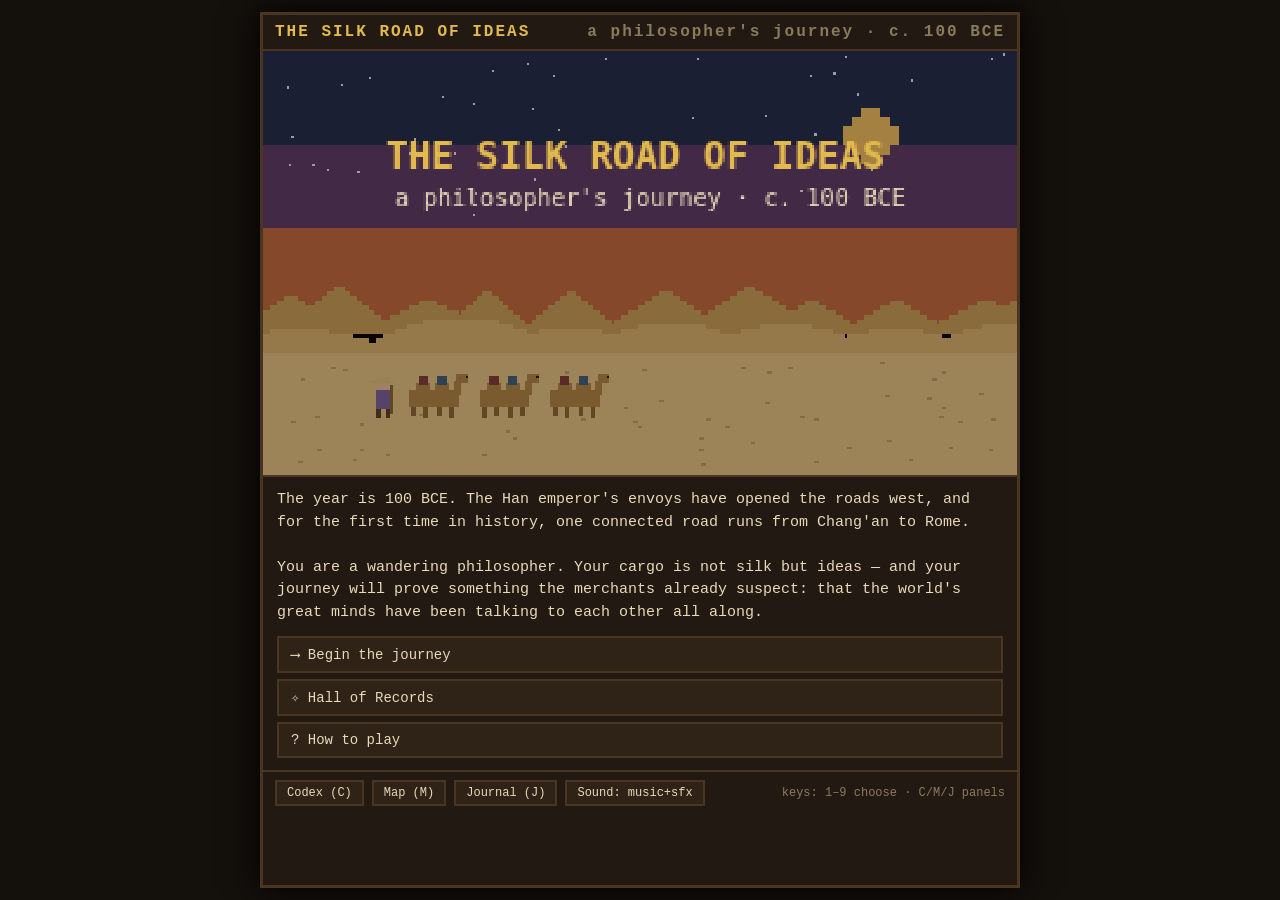
==== index.html @ 9b89be35 "Deploy v2.0: 23 philosophers, Alexandria detour, Envoy & Symposium modes, achievements https://claud" ====
<!DOCTYPE html>
<html lang="en">
<head>
<meta charset="UTF-8">
<meta name="viewport" content="width=device-width, initial-scale=1.0">
<title>The Silk Road of Ideas — A Philosopher's Journey</title>
<meta name="description" content="An Oregon Trail–style 2D pixel game set in 100 BCE: travel the Silk Road from Chang'an to Rome as a wandering philosopher and discover how the world's great philosophies are interconnected.">
<meta name="theme-color" content="#14100c">
<meta property="og:title" content="The Silk Road of Ideas — A Philosopher's Journey">
<meta property="og:description" content="Travel the Silk Road circa 100 BCE, survive the road, and collect the 17 real historical threads connecting the world's philosophies.">
<meta property="og:type" content="website">
<link rel="icon" href="data:image/svg+xml,<svg xmlns='http://www.w3.org/2000/svg' viewBox='0 0 100 100'><text y='.9em' font-size='90'>🐫</text></svg>">
<link rel="stylesheet" href="style.css">
</head>
<body>
<div id="toast" class="hidden"></div>
<div id="frame">
  <header id="titlebar">
    <span class="t-gold">THE SILK ROAD OF IDEAS</span>
    <span class="t-dim">a philosopher's journey &middot; c. 100 BCE</span>
  </header>

  <div id="statsbar" class="hidden">
    <span class="stat" id="st-day"></span>
    <span class="stat" id="st-food"></span>
    <span class="stat" id="st-water"></span>
    <span class="stat" id="st-silver"></span>
    <span class="stat" id="st-health"></span>
    <span class="stat" id="st-camels"></span>
    <span class="stat t-gold" id="st-insight"></span>
    <span class="stat t-jade" id="st-scrolls"></span>
  </div>

  <canvas id="scene" width="320" height="180"></canvas>

  <div id="panel">
    <div id="speaker" class="hidden"></div>
    <div id="text"></div>
    <div id="choices"></div>
  </div>

  <footer id="footbar">
    <button class="footbtn" id="btn-codex">Codex (C)</button>
    <button class="footbtn" id="btn-map">Map (M)</button>
    <button class="footbtn" id="btn-journal">Journal (J)</button>
    <button class="footbtn" id="btn-sound">Sound: music+sfx</button>
    <span class="t-dim" id="foot-hint"></span>
  </footer>
</div>

<script src="js/data.js"></script>
<script src="js/sprites.js"></script>
<script src="js/audio.js"></script>
<script src="js/game.js"></script>
</body>
</html>
---- style.css ----
:root {
  --bg: #14100c;
  --panel: #221a12;
  --panel-edge: #4a3520;
  --ink: #e8d9b8;
  --dim: #8a7a5c;
  --gold: #e2b94c;
  --jade: #6cc28e;
  --red: #d4604f;
  --blue: #6f9fd4;
}

* { box-sizing: border-box; margin: 0; padding: 0; }

body {
  background: var(--bg);
  color: var(--ink);
  font-family: "Courier New", Courier, monospace;
  display: flex;
  justify-content: center;
  padding: 12px;
  min-height: 100vh;
}

#frame {
  width: 100%;
  max-width: 760px;
  border: 3px solid var(--panel-edge);
  background: var(--panel);
  box-shadow: 0 0 32px #000;
  display: flex;
  flex-direction: column;
}

#titlebar {
  display: flex;
  justify-content: space-between;
  align-items: baseline;
  padding: 8px 12px;
  border-bottom: 2px solid var(--panel-edge);
  letter-spacing: 2px;
  font-weight: bold;
}

#statsbar {
  display: flex;
  flex-wrap: wrap;
  gap: 4px 14px;
  padding: 6px 12px;
  font-size: 13px;
  border-bottom: 2px solid var(--panel-edge);
  background: #1b150e;
}

.stat { white-space: nowrap; }

canvas#scene {
  width: 100%;
  image-rendering: pixelated;
  image-rendering: crisp-edges;
  display: block;
  background: #000;
  border-bottom: 2px solid var(--panel-edge);
}

#panel {
  padding: 12px 14px;
  min-height: 220px;
  display: flex;
  flex-direction: column;
}

#speaker {
  color: var(--gold);
  font-weight: bold;
  margin-bottom: 6px;
  letter-spacing: 1px;
}

#text {
  line-height: 1.5;
  font-size: 15px;
  margin-bottom: 12px;
  white-space: pre-wrap;
}

#choices {
  display: flex;
  flex-direction: column;
  gap: 6px;
  margin-top: auto;
}

#choices button, .footbtn {
  font-family: inherit;
  font-size: 14px;
  text-align: left;
  background: #2e2316;
  color: var(--ink);
  border: 2px solid var(--panel-edge);
  padding: 8px 12px;
  cursor: pointer;
}

#choices button:hover, .footbtn:hover {
  background: #3d2f1d;
  border-color: var(--gold);
  color: var(--gold);
}

#choices button:disabled {
  opacity: 0.45;
  cursor: not-allowed;
}

#footbar {
  display: flex;
  gap: 8px;
  align-items: center;
  padding: 8px 12px;
  border-top: 2px solid var(--panel-edge);
}

.footbtn { font-size: 12px; padding: 4px 10px; }

#foot-hint { margin-left: auto; font-size: 12px; }

.t-gold  { color: var(--gold); }
.t-jade  { color: var(--jade); }
.t-red   { color: var(--red); }
.t-blue  { color: var(--blue); }
.t-dim   { color: var(--dim); }

.hidden { display: none !important; }

.codex-entry {
  border: 1px solid var(--panel-edge);
  padding: 8px 10px;
  margin-bottom: 8px;
  background: #1b150e;
}

.codex-entry h3 { color: var(--jade); font-size: 14px; margin-bottom: 4px; }
.codex-entry p  { font-size: 13px; line-height: 1.45; color: var(--ink); }
.codex-entry .route { font-size: 11px; color: var(--dim); margin-top: 4px; }

#toast {
  position: fixed;
  top: 16px;
  left: 50%;
  transform: translateX(-50%);
  background: #2e2316;
  color: var(--gold);
  border: 2px solid var(--gold);
  padding: 8px 18px;
  font-family: "Courier New", Courier, monospace;
  font-size: 14px;
  letter-spacing: 1px;
  z-index: 10;
  box-shadow: 0 0 18px #000;
}
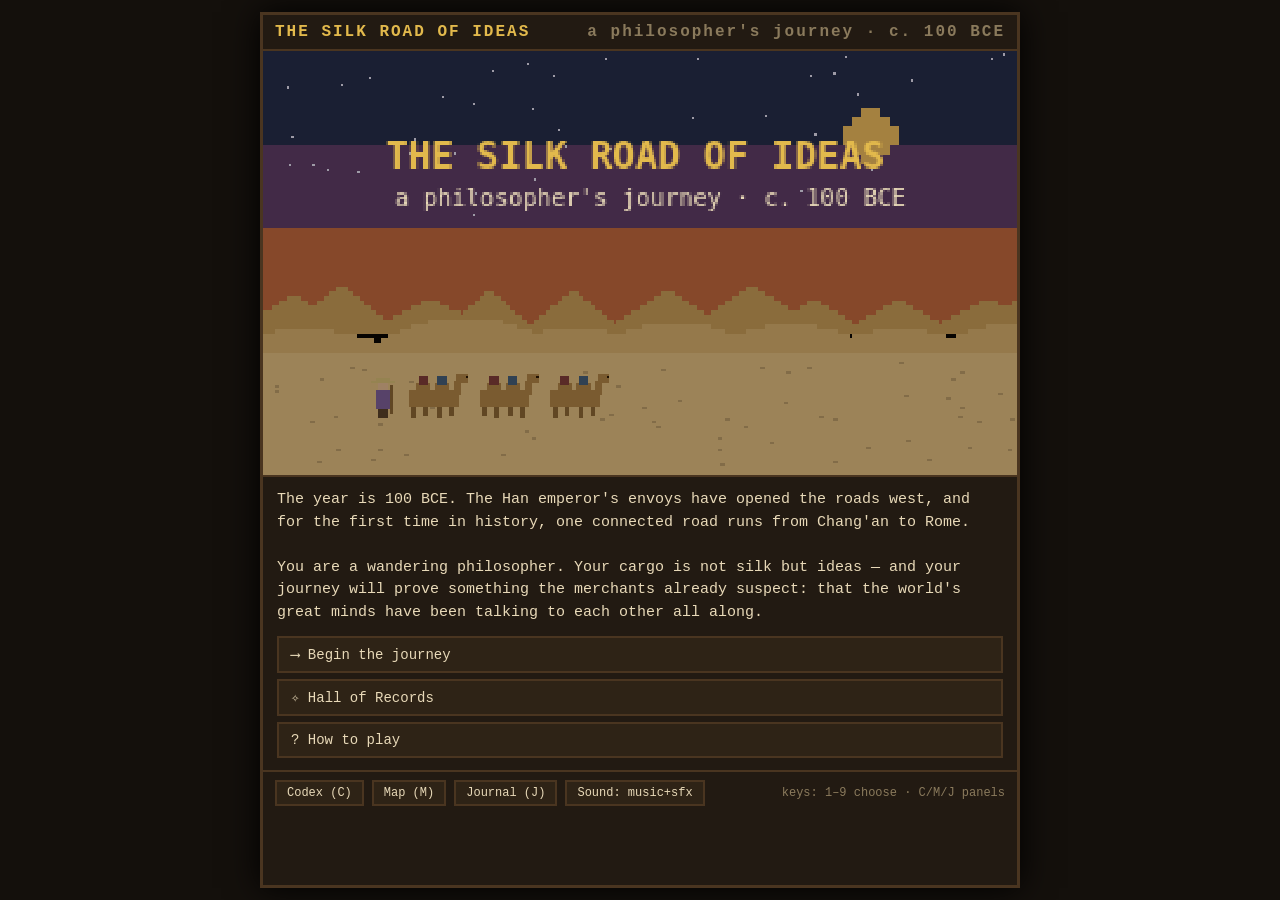
==== commit 8b09286d: "Deploy v3.0 - Act II: The River of Time. 50 philosophers, two acts https://claude.ai/code/session_01" ====
--- a/index.html
+++ b/index.html
@@ -49,6 +49,7 @@
 </div>
 
 <script src="js/data.js"></script>
+<script src="js/data2.js"></script>
 <script src="js/sprites.js"></script>
 <script src="js/audio.js"></script>
 <script src="js/game.js"></script>
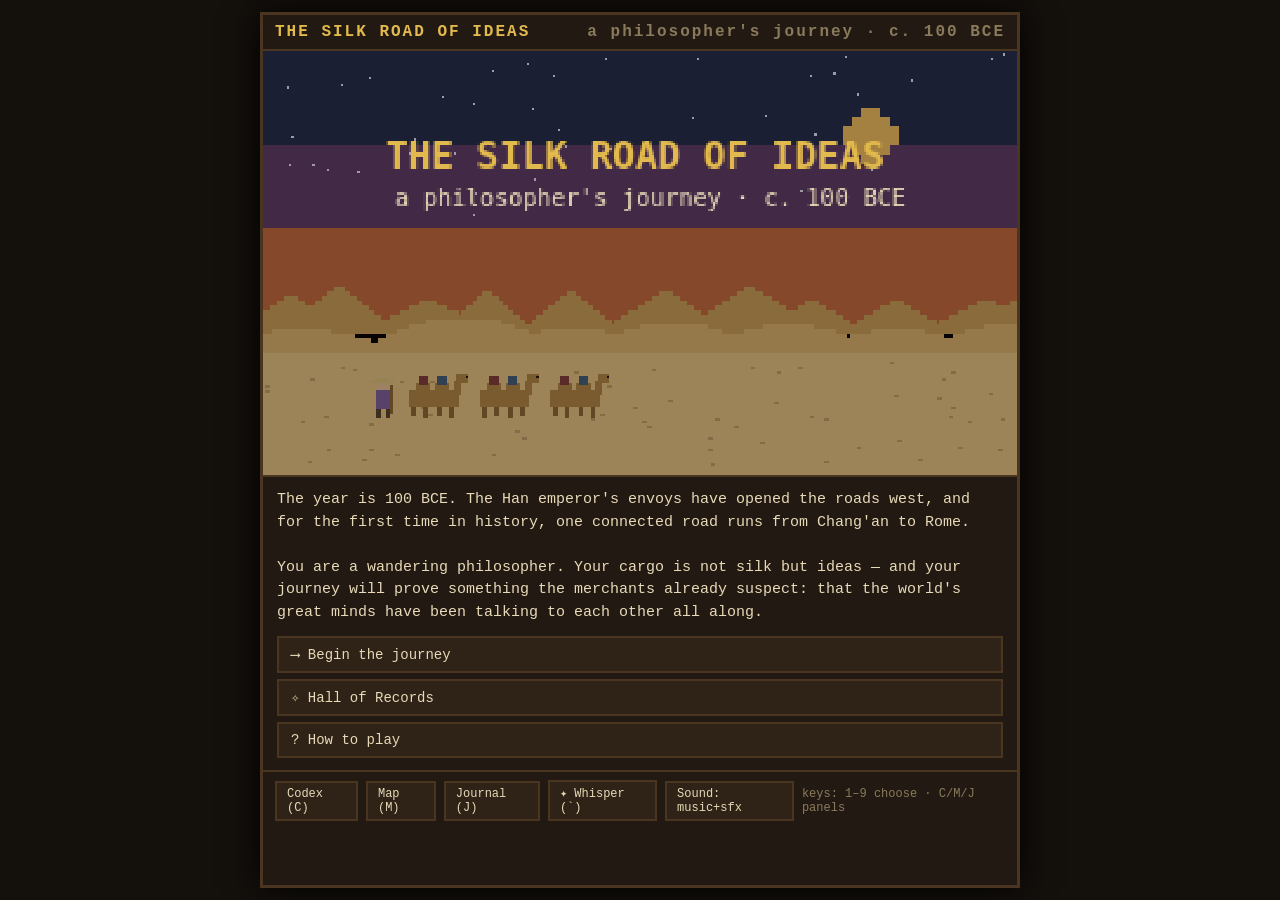
==== commit a32e90e6: "Deploy v4.0 - Act III: The Mother Road + the Whisper stone. 63 philosophers, three acts https://clau" ====
--- a/index.html
+++ b/index.html
@@ -43,13 +43,19 @@
     <button class="footbtn" id="btn-codex">Codex (C)</button>
     <button class="footbtn" id="btn-map">Map (M)</button>
     <button class="footbtn" id="btn-journal">Journal (J)</button>
+    <button class="footbtn" id="btn-whisper">✦ Whisper (`)</button>
     <button class="footbtn" id="btn-sound">Sound: music+sfx</button>
     <span class="t-dim" id="foot-hint"></span>
   </footer>
+  <div id="whisper" class="hidden">
+    <input id="whisper-input" type="text" maxlength="40" placeholder="whisper a word into the stone…" autocomplete="off">
+    <button class="footbtn" id="whisper-go">✦</button>
+  </div>
 </div>
 
 <script src="js/data.js"></script>
 <script src="js/data2.js"></script>
+<script src="js/data3.js"></script>
 <script src="js/sprites.js"></script>
 <script src="js/audio.js"></script>
 <script src="js/game.js"></script>
--- a/style.css
+++ b/style.css
@@ -144,6 +144,30 @@
 .codex-entry p  { font-size: 13px; line-height: 1.45; color: var(--ink); }
 .codex-entry .route { font-size: 11px; color: var(--dim); margin-top: 4px; }
 
+#whisper {
+  display: flex;
+  gap: 6px;
+  padding: 8px 12px;
+  border-top: 2px solid var(--panel-edge);
+  background: #1b150e;
+}
+
+#whisper-input {
+  flex: 1;
+  font-family: "Courier New", Courier, monospace;
+  font-size: 14px;
+  background: #2e2316;
+  color: var(--gold);
+  border: 2px solid var(--panel-edge);
+  padding: 6px 10px;
+  letter-spacing: 1px;
+}
+
+#whisper-input:focus {
+  outline: none;
+  border-color: var(--gold);
+}
+
 #toast {
   position: fixed;
   top: 16px;
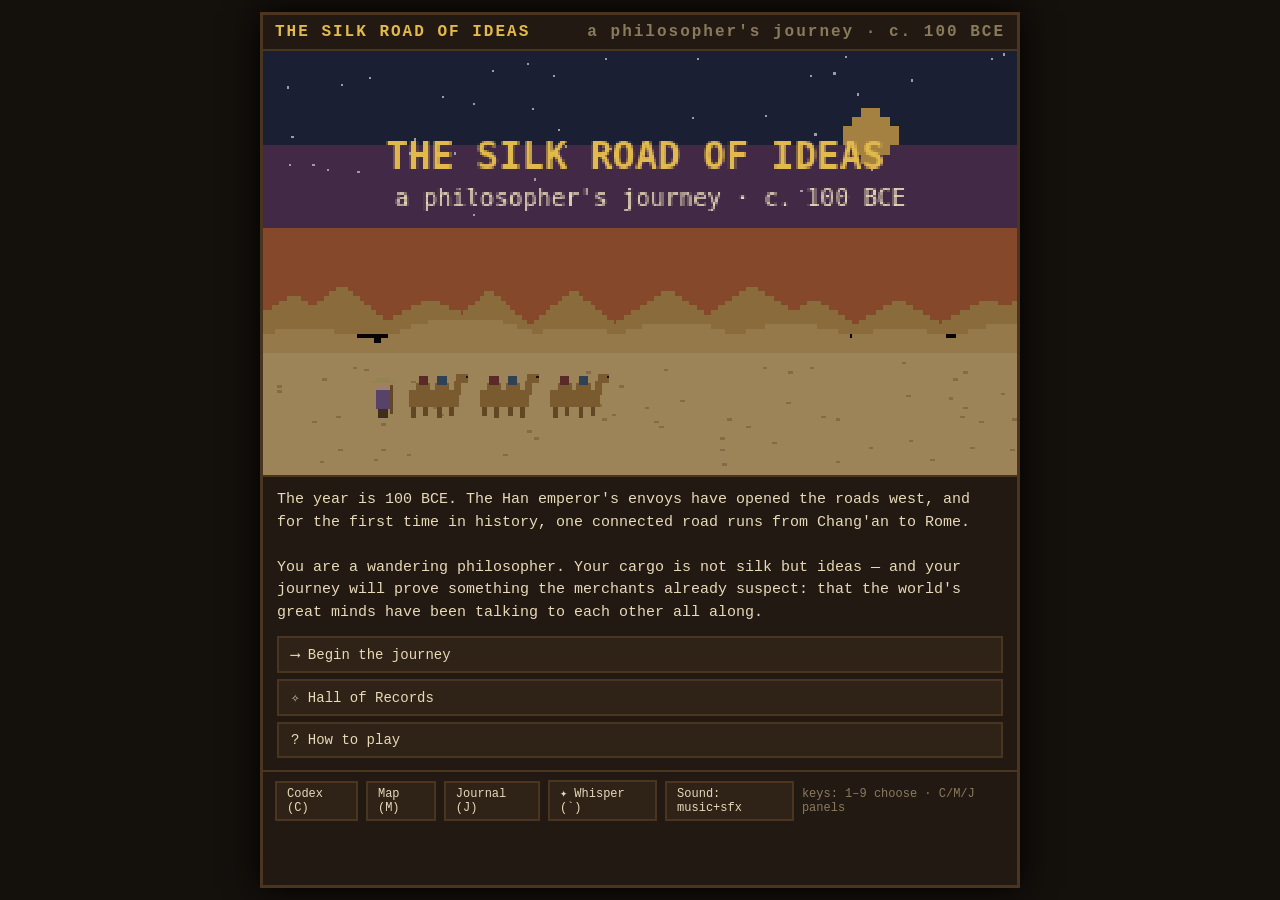
==== commit dbf6fe05: "Deploy v5.0 - The Hidden Sages & Act IV: The Uncrossed Sea. 74 philosophers, four acts https://claud" ====
--- a/index.html
+++ b/index.html
@@ -56,6 +56,7 @@
 <script src="js/data.js"></script>
 <script src="js/data2.js"></script>
 <script src="js/data3.js"></script>
+<script src="js/data4.js"></script>
 <script src="js/sprites.js"></script>
 <script src="js/audio.js"></script>
 <script src="js/game.js"></script>
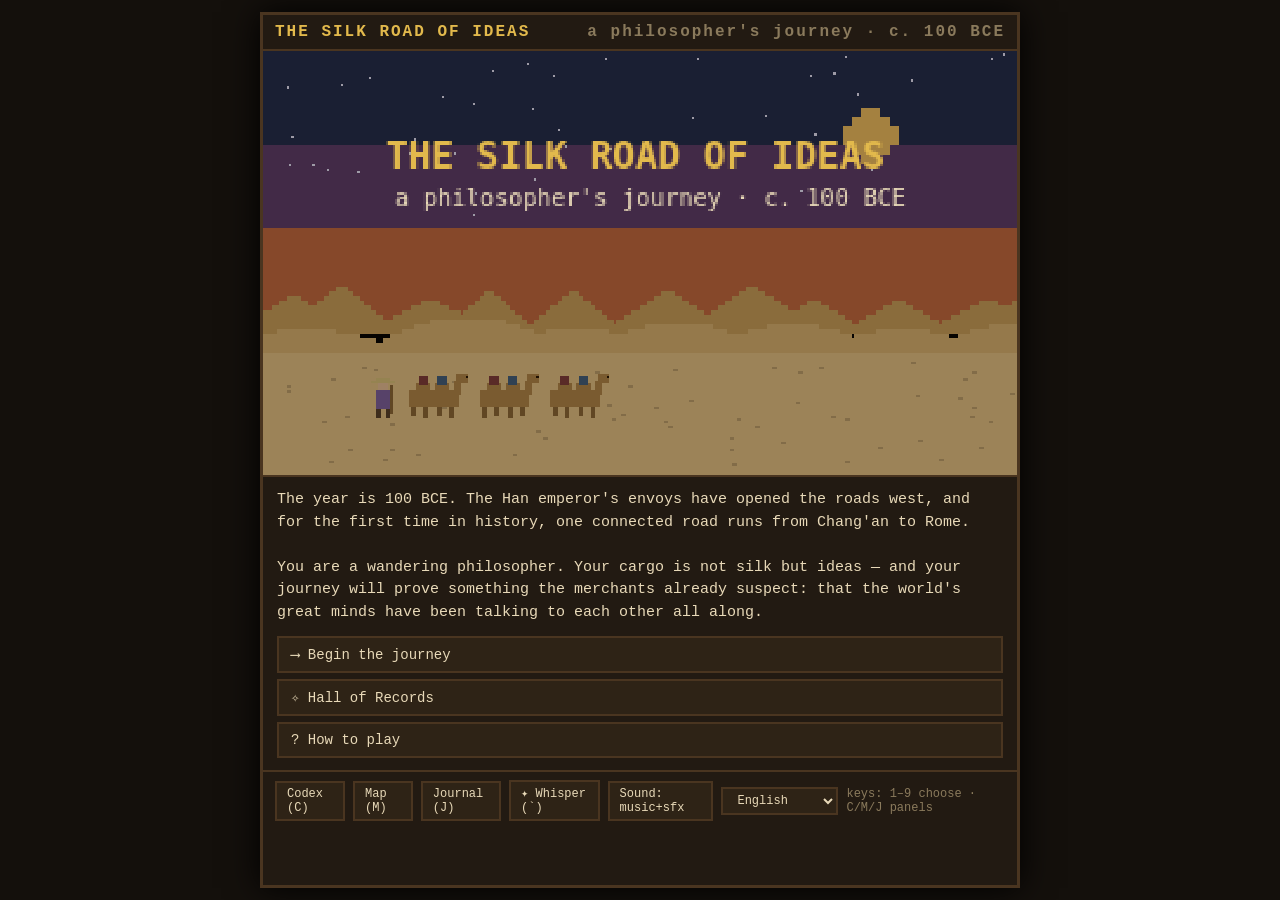
==== commit 0e7db276: "Add 18-language UI switcher with RTL support Language picker in the footer switches the interface ch" ====
--- a/index.html
+++ b/index.html
@@ -53,6 +53,7 @@
   </div>
 </div>
 
+<script src="js/i18n.js"></script>
 <script src="js/data.js"></script>
 <script src="js/data2.js"></script>
 <script src="js/data3.js"></script>
--- a/style.css
+++ b/style.css
@@ -124,6 +124,8 @@
 .footbtn { font-size: 12px; padding: 4px 10px; }
 
 #foot-hint { margin-left: auto; font-size: 12px; }
+[dir="rtl"] #foot-hint { margin-left: 0; margin-right: auto; }
+select.footbtn option { background: #2e2316; color: var(--ink); }
 
 .t-gold  { color: var(--gold); }
 .t-jade  { color: var(--jade); }
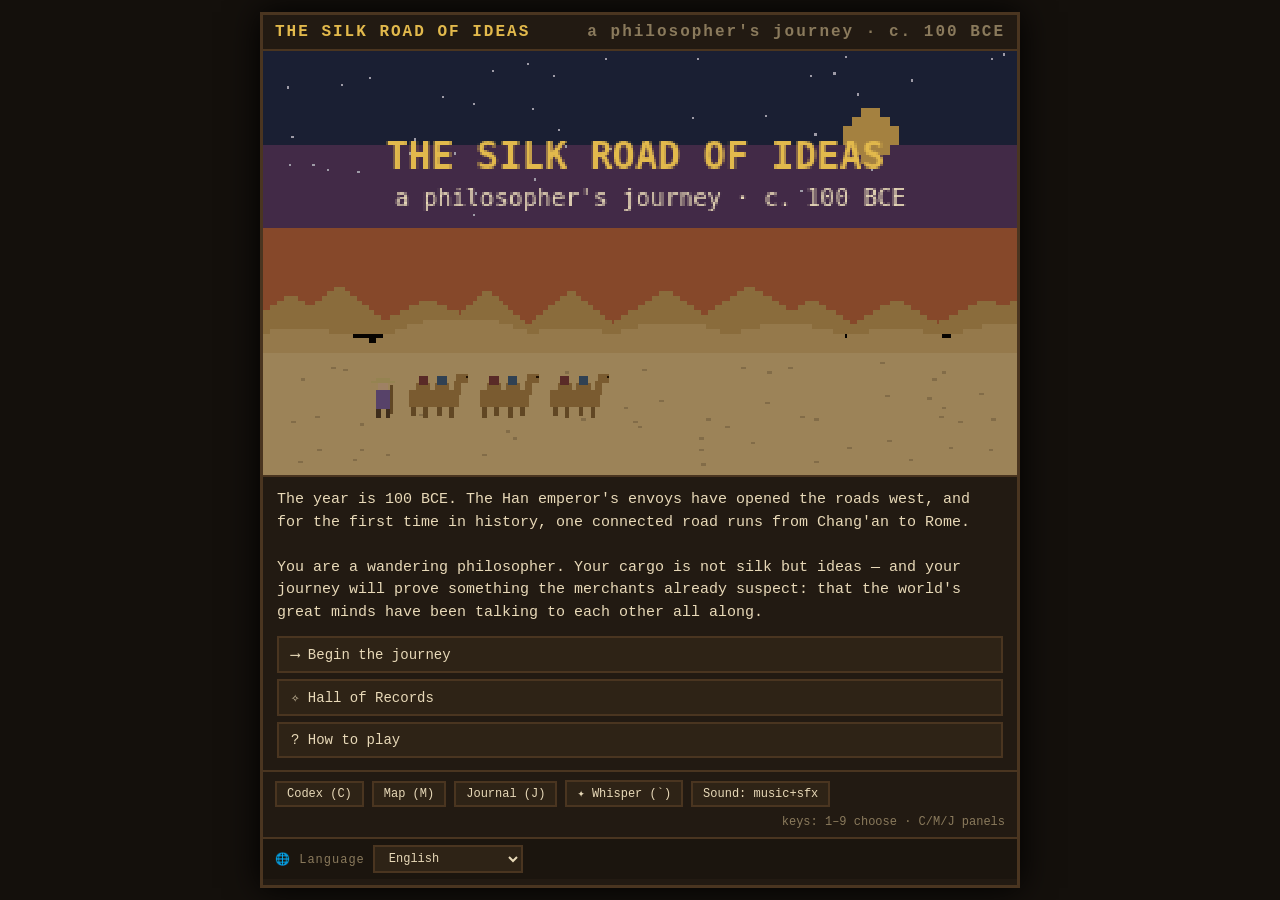
==== commit 5989af88: "Cache-bust i18n.js so Pages updates land atomically Co-Authored-By: Claude Fable 5 <noreply@anthropi" ====
--- a/index.html
+++ b/index.html
@@ -53,7 +53,7 @@
   </div>
 </div>
 
-<script src="js/i18n.js"></script>
+<script src="js/i18n.js?v=6"></script>
 <script src="js/data.js"></script>
 <script src="js/data2.js"></script>
 <script src="js/data3.js"></script>
--- a/style.css
+++ b/style.css
@@ -115,6 +115,7 @@
 
 #footbar {
   display: flex;
+  flex-wrap: wrap;
   gap: 8px;
   align-items: center;
   padding: 8px 12px;
@@ -125,6 +126,20 @@
 
 #foot-hint { margin-left: auto; font-size: 12px; }
 [dir="rtl"] #foot-hint { margin-left: 0; margin-right: auto; }
+
+#langbar {
+  display: flex;
+  gap: 8px;
+  align-items: center;
+  padding: 6px 12px;
+  border-top: 2px solid var(--panel-edge);
+  background: #1b150e;
+  font-size: 12px;
+}
+#langbar label { color: var(--dim); letter-spacing: 1px; }
+#lang-select { min-width: 150px; }
+#lang-note { color: var(--dim); font-size: 11px; margin-left: auto; }
+[dir="rtl"] #lang-note { margin-left: 0; margin-right: auto; }
 select.footbtn option { background: #2e2316; color: var(--ink); }
 
 .t-gold  { color: var(--gold); }
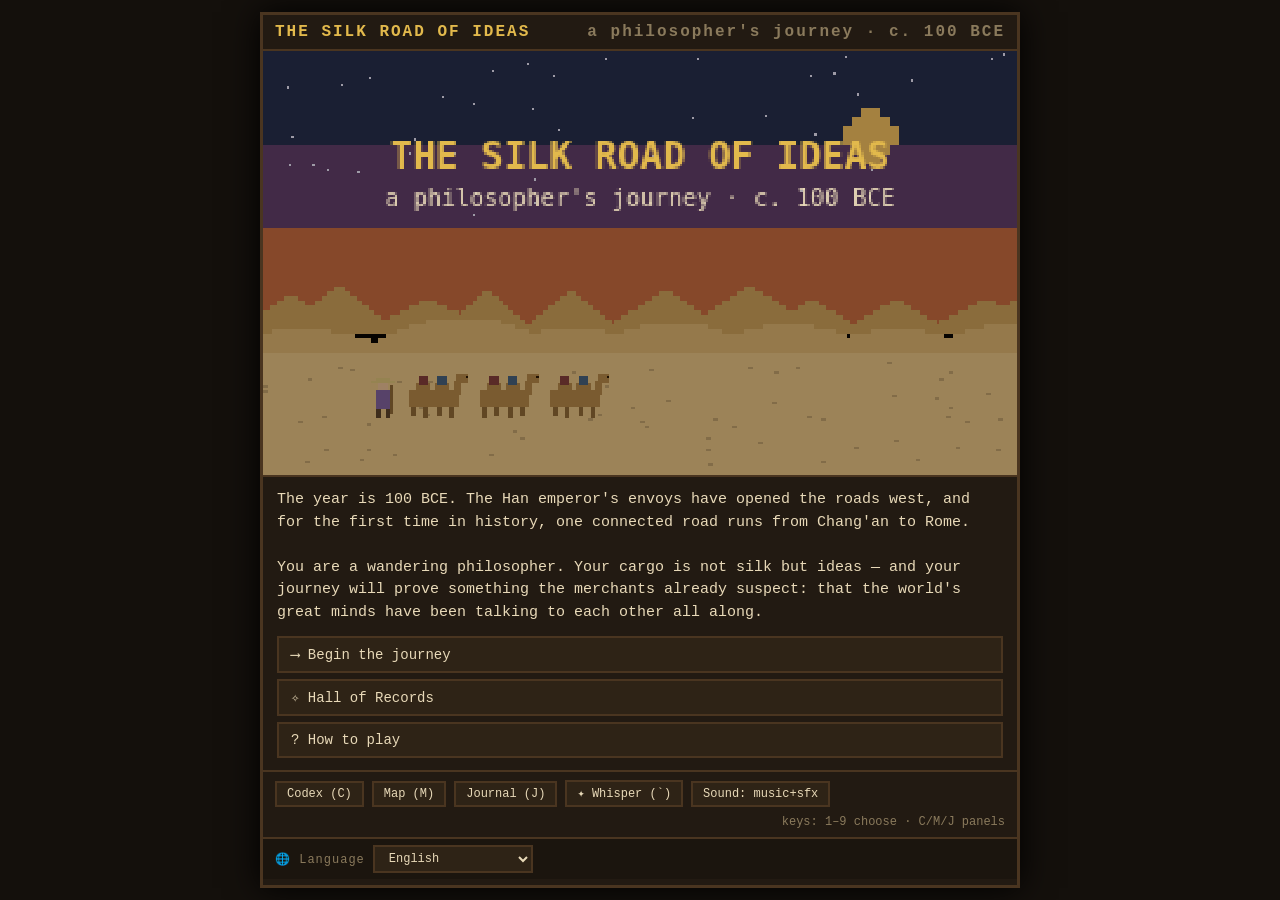
==== commit e0b23c72: "v5.1 - The Trader's Road: trade goods, supply forecast, rumor log, fast-forward, clean map, 21 langu" ====
--- a/index.html
+++ b/index.html
@@ -10,7 +10,7 @@
 <meta property="og:description" content="Travel the Silk Road circa 100 BCE, survive the road, and collect the 17 real historical threads connecting the world's philosophies.">
 <meta property="og:type" content="website">
 <link rel="icon" href="data:image/svg+xml,<svg xmlns='http://www.w3.org/2000/svg' viewBox='0 0 100 100'><text y='.9em' font-size='90'>🐫</text></svg>">
-<link rel="stylesheet" href="style.css">
+<link rel="stylesheet" href="style.css?v=7">
 </head>
 <body>
 <div id="toast" class="hidden"></div>
@@ -53,13 +53,13 @@
   </div>
 </div>
 
-<script src="js/i18n.js?v=6"></script>
-<script src="js/data.js"></script>
-<script src="js/data2.js"></script>
-<script src="js/data3.js"></script>
-<script src="js/data4.js"></script>
-<script src="js/sprites.js"></script>
-<script src="js/audio.js"></script>
-<script src="js/game.js"></script>
+<script src="js/i18n.js?v=7"></script>
+<script src="js/data.js?v=7"></script>
+<script src="js/data2.js?v=7"></script>
+<script src="js/data3.js?v=7"></script>
+<script src="js/data4.js?v=7"></script>
+<script src="js/sprites.js?v=7"></script>
+<script src="js/audio.js?v=7"></script>
+<script src="js/game.js?v=7"></script>
 </body>
 </html>
--- a/style.css
+++ b/style.css
@@ -62,6 +62,7 @@
   background: #000;
   border-bottom: 2px solid var(--panel-edge);
 }
+canvas#scene.smooth { image-rendering: auto; } /* the 3x map: sharp text, no chunky scaling */
 
 #panel {
   padding: 12px 14px;
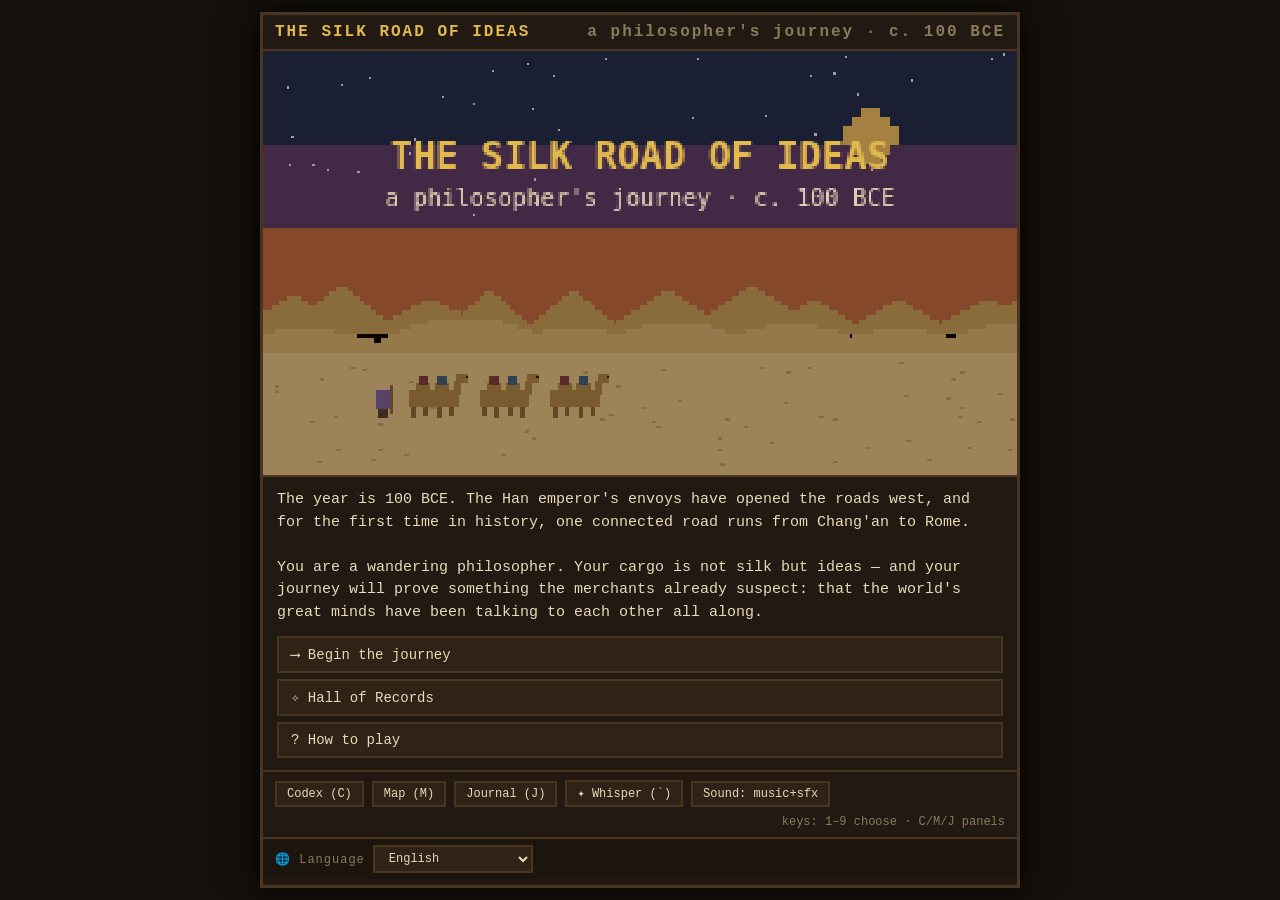
==== commit 23f8d857: "v5.2 - Story, dialogue and menus now translate in every browser - lang/<code>.js: built-in dictionar" ====
--- a/index.html
+++ b/index.html
@@ -10,7 +10,7 @@
 <meta property="og:description" content="Travel the Silk Road circa 100 BCE, survive the road, and collect the 17 real historical threads connecting the world's philosophies.">
 <meta property="og:type" content="website">
 <link rel="icon" href="data:image/svg+xml,<svg xmlns='http://www.w3.org/2000/svg' viewBox='0 0 100 100'><text y='.9em' font-size='90'>🐫</text></svg>">
-<link rel="stylesheet" href="style.css?v=7">
+<link rel="stylesheet" href="style.css?v=8">
 </head>
 <body>
 <div id="toast" class="hidden"></div>
@@ -53,13 +53,13 @@
   </div>
 </div>
 
-<script src="js/i18n.js?v=7"></script>
-<script src="js/data.js?v=7"></script>
-<script src="js/data2.js?v=7"></script>
-<script src="js/data3.js?v=7"></script>
-<script src="js/data4.js?v=7"></script>
-<script src="js/sprites.js?v=7"></script>
-<script src="js/audio.js?v=7"></script>
-<script src="js/game.js?v=7"></script>
+<script src="js/i18n.js?v=8"></script>
+<script src="js/data.js?v=8"></script>
+<script src="js/data2.js?v=8"></script>
+<script src="js/data3.js?v=8"></script>
+<script src="js/data4.js?v=8"></script>
+<script src="js/sprites.js?v=8"></script>
+<script src="js/audio.js?v=8"></script>
+<script src="js/game.js?v=8"></script>
 </body>
 </html>
